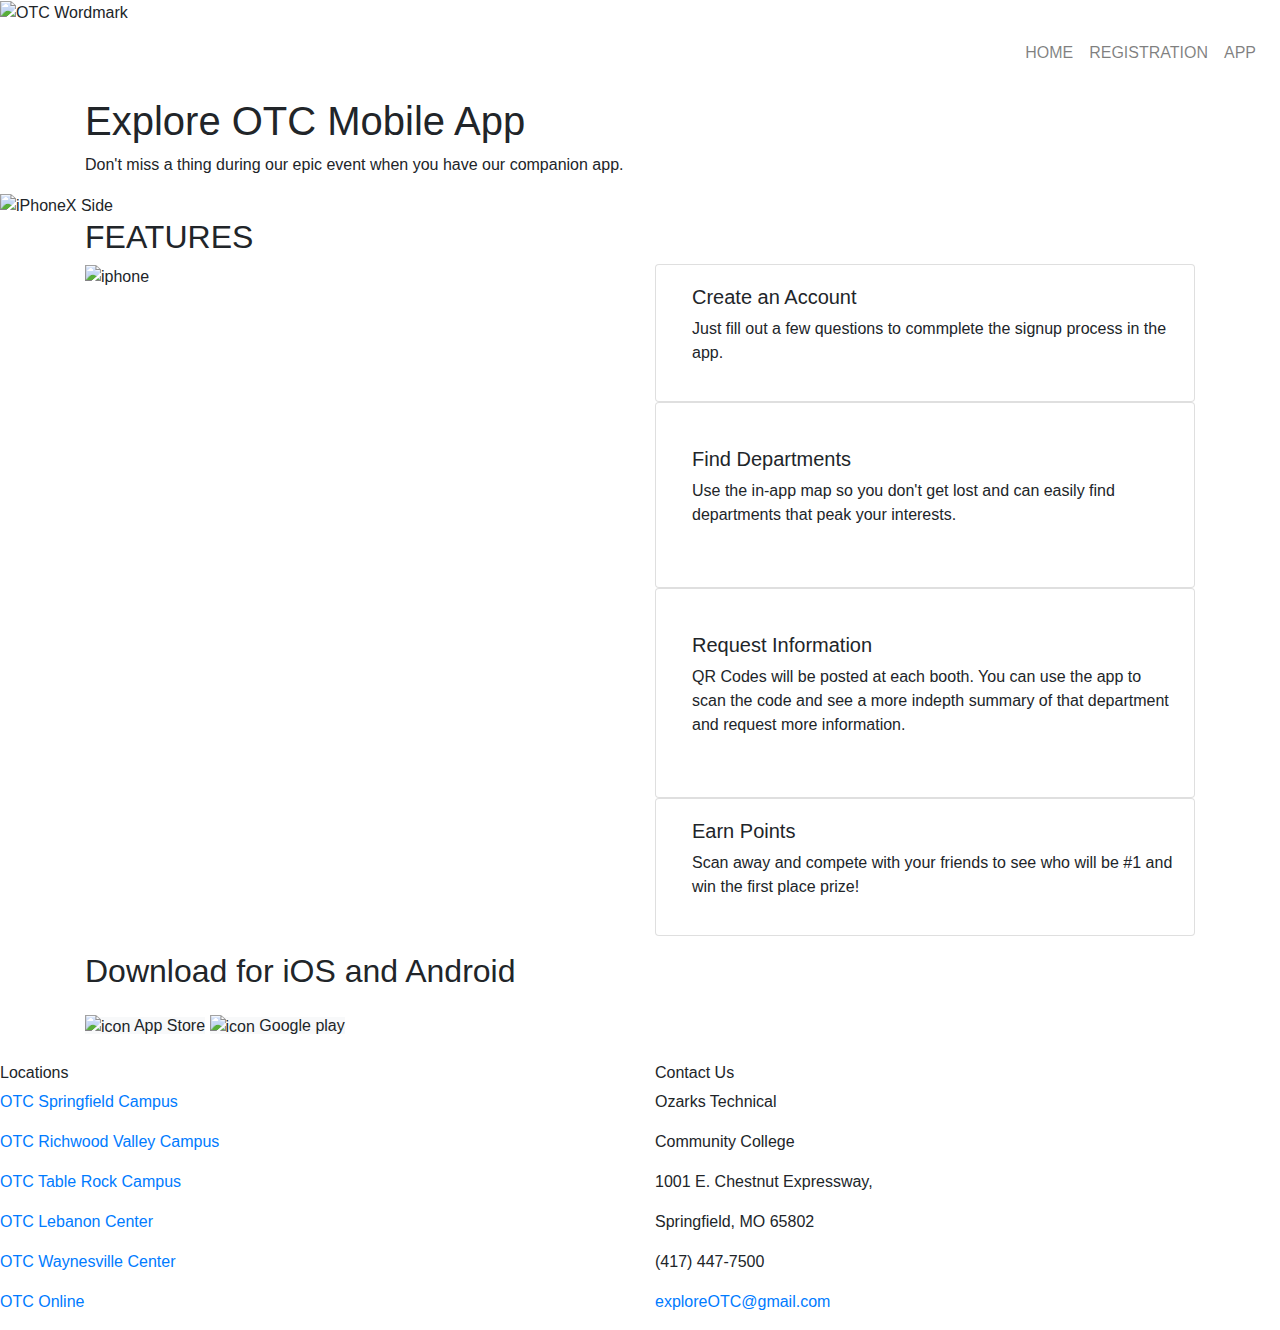
==== app.html @ 36ac4d2c "App Page initial commit" ====
<!doctype html>
<lang="en">
<head>
    <title>Explore OTC - Mobile App</title>
    <meta charset="utf-8">
    <meta name="viewport" content="width=device-width, initial-scale=1, shrink-to-fit=no">
    <!-- Bootstrap CSS -->
    <link rel="stylesheet" href="https://maxcdn.bootstrapcdn.com/bootstrap/4.0.0/css/bootstrap.min.css" integrity="sha384-Gn5384xqQ1aoWXA+058RXPxPg6fy4IWvTNh0E263XmFcJlSAwiGgFAW/dAiS6JXm" crossorigin="anonymous">
    <!-- Icons -->
    <link rel="stylesheet" href="css/themify-icons.css">
    <!-- Main css -->
    <link href="css/appStyle.css" rel="stylesheet">
</head>
<body >
    <!-- start header -->
    <header>
      <img class="wordmark" src="images/OTC-Wordmark-White.png" width="345px" alt="OTC Wordmark">
      <div id="socialMedia">
        <span><a href="https://www.facebook.com/ozarkstech" target="_blank"><i class="white ti-facebook" style="font-size:18px"></i></a></span>
        <span><a href="https://twitter.com/otcedu" target="_blank"><i class="white ti-twitter-alt" style="font-size:18px"></i></a></span>
        <span><a href="https://www.instagram.com/ozarkstech/" target="_blank"><i class="white ti-instagram" style="font-size:18px"></i></a></span>
        <span><a href="https://www.linkedin.com/school/ozarks-technical-community-college/" target="_blank"><i class="white ti-linkedin" style="font-size:18px"></i></a></span>
        <span><a href="https://www.youtube.com/user/OTCvids" target="_blank"><i class="white ti-youtube" style="font-size:18px"></i></a></span>
        <span><a href="https://plus.google.com/+otcedu" target="_blank"><i class="white ti-google" style="font-size:18px"></i></a></span>
        </div>
    </header>
    <!-- end header -->

    <!-- start navbar -->
    <nav class="navbar navbar-expand-xl navbar-light">
        <!-- page links -->
        <ul class="navbar-nav ml-auto">
          <li class="nav-item">
              <a class="nav-link" href="#">HOME</a>
          </li>
          <li class="nav-item">
              <a class="nav-link" href="#">REGISTRATION</a>
          </li>
          <li class="nav-item">
              <a class="nav-link" href="#">APP</a>
          </li>
        </ul>
    </nav>
    <!-- end nav -->

    <!-- start slogan section -->
    <div class="section">
      <div class="container mt-3">
          <h1>Explore OTC Mobile App</h1>
          <p class="slogan">Don't miss a thing during our epic event when you have our companion app.</p>
      </div>
      <!-- Add splash when finalized -->
      <img src="images/iPhoneSide.png" alt="iPhoneX Side" class="sidePhone img-fluid">
    </div>
    <!-- end slogan section -->

    <!-- start walkthrough section -->
    <div class="section">
        <div class="container">
          <div class="section-title">
              <h2>FEATURES</h2>
          </div>
            <div class="row">
              <div class="col-md-6">
                  <!-- Add splash when finalized -->
                  <img src="images/iPhoneX.png" alt="iphone" class="img-fluid">
              </div>
                <div class="col-md-6 d-flex align-items-center">
                    <ul class="list-unstyled app-tips">
                      <div class="card features">
                        <div class="card-body">
                          <li class="media">
                              <span class="ti-user gradient-fill ti-custom mr-3"></span>
                              <div class="media-body">
                                  <h5>Create an Account</h5>
                                  <p>Just fill out a few questions to commplete the signup process in the app.</p>
                              </div>
                          </li>
                        </div>
                      </div>
                      <div class="card features">
                        <div class="card-body">
                          <li class="media my-4">
                              <span class="ti-direction-alt gradient-fill ti-custom mr-3"></span>
                              <div class="media-body">
                                  <h5>Find Departments</h5>
                                  <p>Use the in-app map so you don't get lost and can easily find departments that peak your interests.</p>
                                </div>
                              </li>
                          </div>
                      </div>
                      <div class="card features">
                        <div class="card-body">
                          <li class="media my-4">
                              <span class="ti-info-alt gradient-fill ti-custom mr-3"></span>
                              <div class="media-body">
                                  <h5>Request Information</h5>
                                  <p>QR Codes will be posted at each booth. You can use the app to scan the code and see a more indepth summary of that department and request more information.</p>
                              </div>
                          </li>
                        </div>
                      </div>
                      <div class="card features">
                        <div class="card-body">
                          <li class="media">
                              <span class="ti-medall gradient-fill ti-custom mr-3"></span>
                              <div class="media-body">
                                  <h5>Earn Points</h5>
                                  <p>Scan away and compete with your friends to see who will be #1 and win the first place prize!</p>
                              </div>
                          </li>
                        </div>
                      </div>
                    </ul>
                </div>
            </div>
        </div>
    </div>
    <!-- end walkthrough section -->

    <!-- start download section -->
    <div class="section">
        <div class="container">
            <div class="download">
                <h2>Download for iOS and Android</h2>
                <div class="my-4">
                  <!-- DON'T FORGET ACTUAL APP LINKS -->
                    <a href="#" class="downloadBTN btn-light"><img src="images/appleStore.png" alt="icon"> App Store</a>
                    <a href="#" class="downloadBTN btn-light"><img src="images/googleStore.png" alt="icon"> Google play</a>
                </div>
            </div>
        </div>
    </div>
    <!-- // end of download section -->

    <!-- start footer -->
    <footer>
      <div class="row">
      <div class="col-sm-6">
          <h6>Locations</h6>
          <p><a href="https://springfield.otc.edu/" target="_blank">OTC Springfield Campus</a></p>
          <p><a href="https://richwoodvalley.otc.edu/" target="_blank">OTC Richwood Valley Campus</a></p>
          <p><a href="https://tablerock.otc.edu/" target="_blank">OTC Table Rock Campus</a></p>
          <p><a href="https://lebanon.otc.edu/" target="_blank">OTC Lebanon Center</a></p>
          <p><a href="https://waynesville.otc.edu/" target="_blank">OTC Waynesville Center</a></p>
          <p><a href="https://online.otc.edu/" target="_blank">OTC Online</a></p>
      </div>
      <div class="col-sm-6">
        <h6>Contact Us</h6>
        <p>Ozarks Technical <p>
        <p>Community College</p>
        <p>1001 E. Chestnut Expressway,</p>
        <p>Springfield, MO 65802</p>
        <p>(417) 447-7500</p>
        <p><a href="mailto:exploreotc@gmail.com">exploreOTC@gmail.com</a></p>
        </div>
        </div>
    </footer>
    <!-- end footer -->
  </body>
</html>
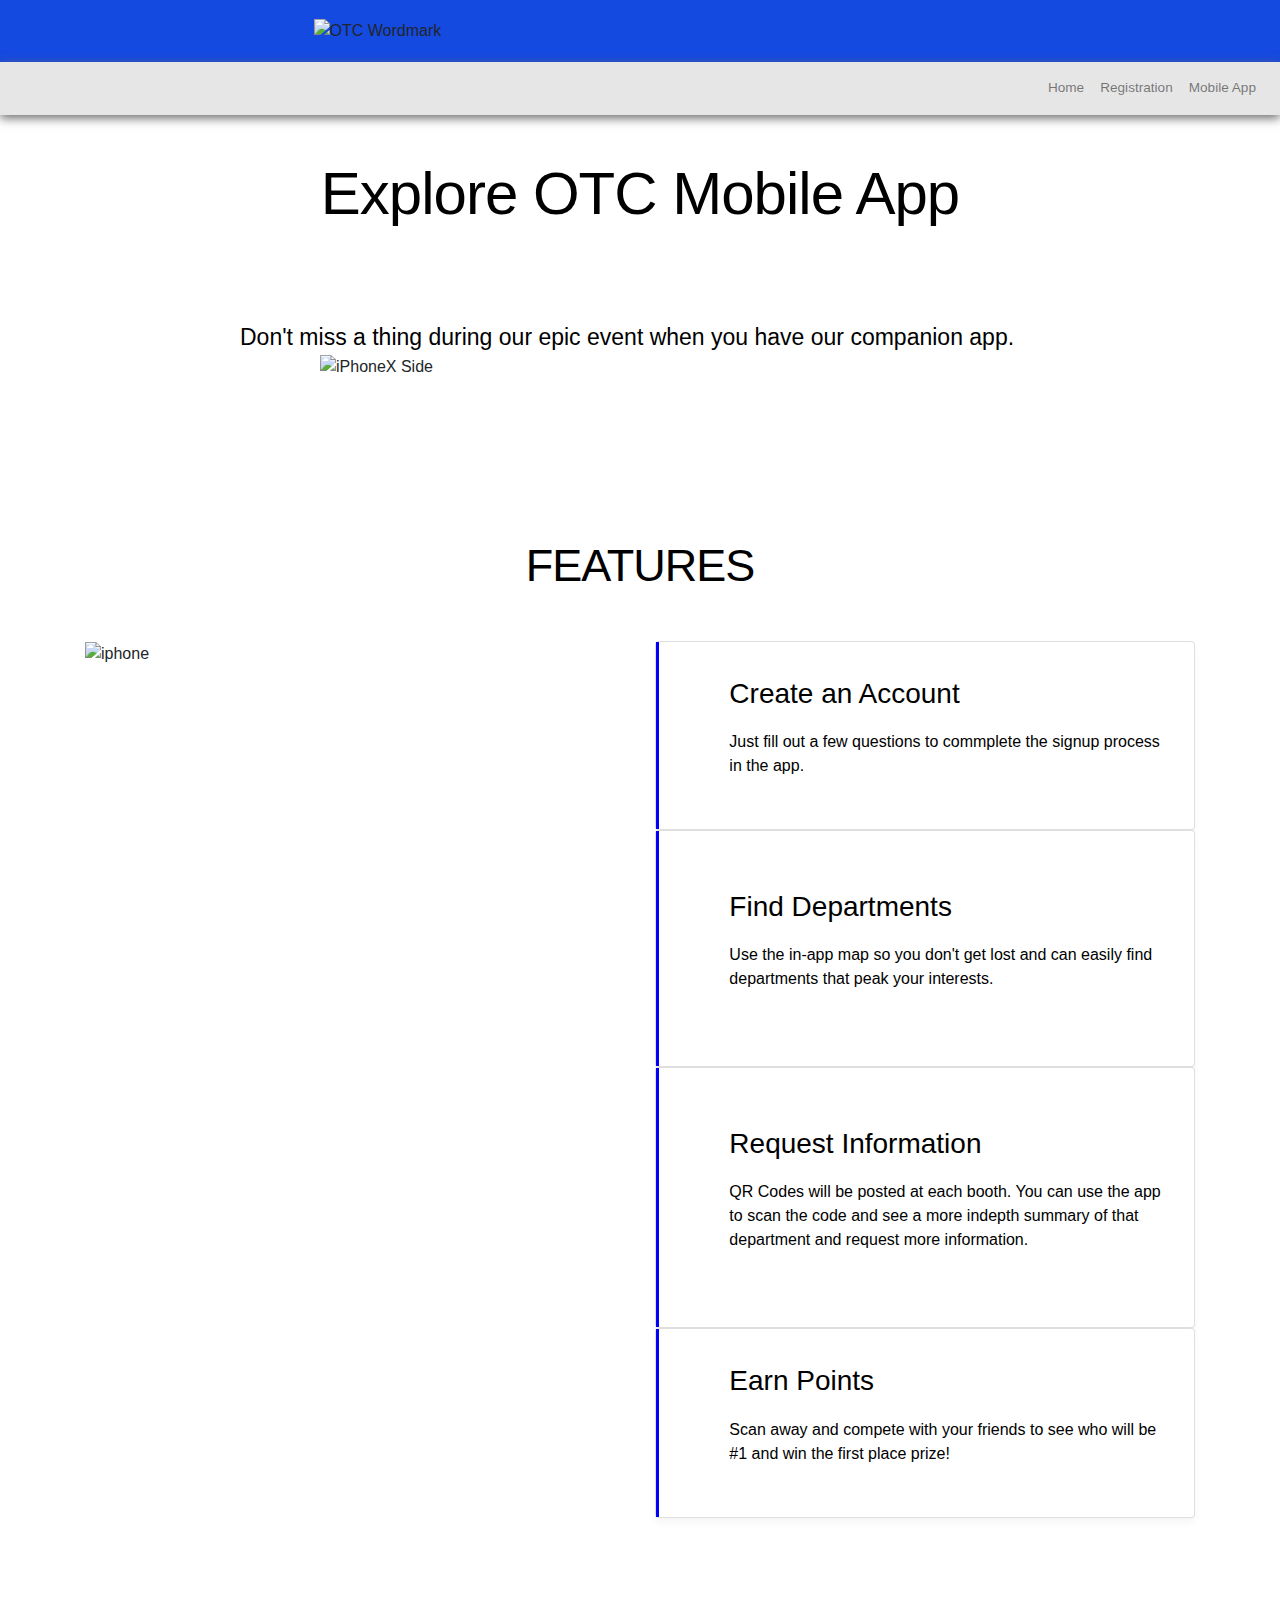
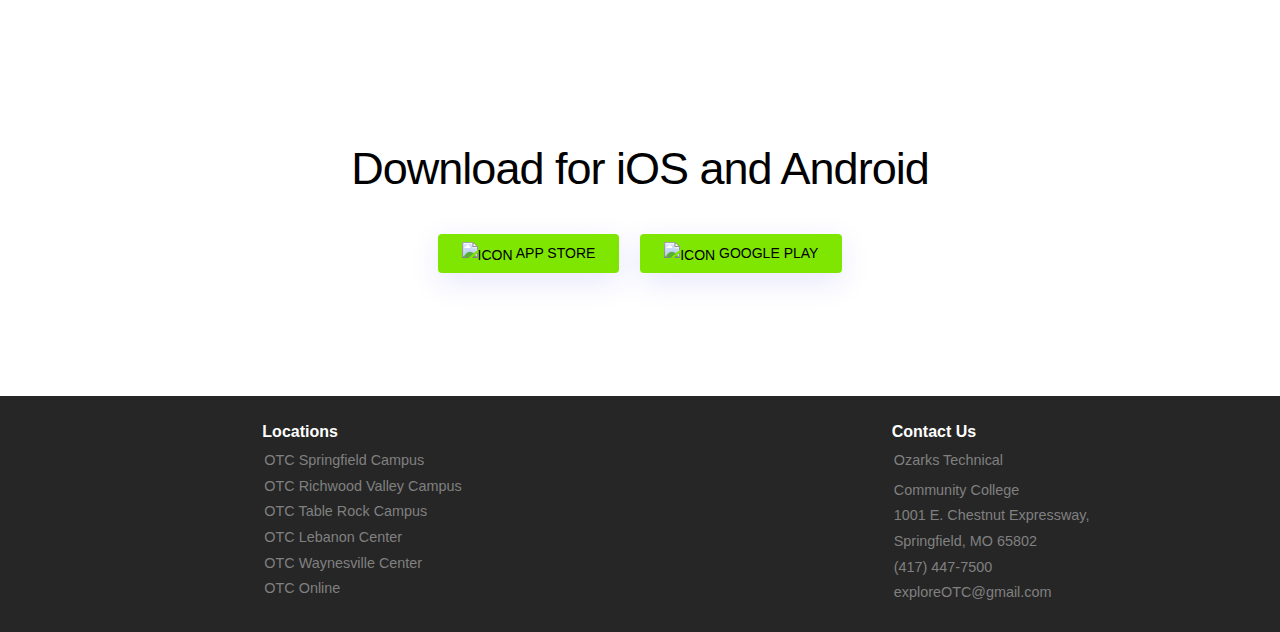
==== commit c0b7c71a: "minor improvements" ====
--- a/app.html
+++ b/app.html
@@ -7,9 +7,10 @@
     <!-- Bootstrap CSS -->
     <link rel="stylesheet" href="https://maxcdn.bootstrapcdn.com/bootstrap/4.0.0/css/bootstrap.min.css" integrity="sha384-Gn5384xqQ1aoWXA+058RXPxPg6fy4IWvTNh0E263XmFcJlSAwiGgFAW/dAiS6JXm" crossorigin="anonymous">
     <!-- Icons -->
-    <link rel="stylesheet" href="css/themify-icons.css">
+    <link rel="stylesheet" href="Styles/themify-icons.css">
     <!-- Main css -->
-    <link href="css/appStyle.css" rel="stylesheet">
+    <link href="Styles/appStyle.css" rel="stylesheet">
+    <link rel="icon" href="Images/OTC_webicon.jpg" type="image/gif" sizes="16x16">
 </head>
 <body >
     <!-- start header -->
@@ -31,13 +32,13 @@
         <!-- page links -->
         <ul class="navbar-nav ml-auto">
           <li class="nav-item">
-              <a class="nav-link" href="#">HOME</a>
+              <a class="nav-link" href="index.html">Home</a>
           </li>
           <li class="nav-item">
-              <a class="nav-link" href="#">REGISTRATION</a>
+              <a class="nav-link" href="registration.html">Registration</a>
           </li>
           <li class="nav-item">
-              <a class="nav-link" href="#">APP</a>
+              <a class="nav-link" href="app.html">Mobile App</a>
           </li>
         </ul>
     </nav>
--- a/Styles/themify-icons.css
+++ b/Styles/themify-icons.css
@@ -0,0 +1,1438 @@
+@font-face {
+    font-family: 'themify';
+    src: url('../fonts/themify.eot?-fvbane');
+    src: url('../fonts/themify.eot?#iefix-fvbane') format('embedded-opentype'), url('../fonts/themify.woff?-fvbane') format('woff'), url('../fonts/themify.ttf?-fvbane') format('truetype'), url('../fonts/themify.svg?-fvbane#themify') format('svg');
+    font-weight: normal;
+    font-style: normal;
+}
+
+[class^="ti-"],
+[class*=" ti-"] {
+    font-family: 'themify';
+    speak: none;
+    font-style: normal;
+    font-weight: normal;
+    font-variant: normal;
+    text-transform: none;
+    line-height: 1;
+    /* Better Font Rendering =========== */
+    -webkit-font-smoothing: antialiased;
+    -moz-osx-font-smoothing: grayscale;
+}
+
+.ti-wand:before {
+    content: "\e600";
+}
+
+.ti-volume:before {
+    content: "\e601";
+}
+
+.ti-user:before {
+    content: "\e602";
+}
+
+.ti-unlock:before {
+    content: "\e603";
+}
+
+.ti-unlink:before {
+    content: "\e604";
+}
+
+.ti-trash:before {
+    content: "\e605";
+}
+
+.ti-thought:before {
+    content: "\e606";
+}
+
+.ti-target:before {
+    content: "\e607";
+}
+
+.ti-tag:before {
+    content: "\e608";
+}
+
+.ti-tablet:before {
+    content: "\e609";
+}
+
+.ti-star:before {
+    content: "\e60a";
+}
+
+.ti-spray:before {
+    content: "\e60b";
+}
+
+.ti-signal:before {
+    content: "\e60c";
+}
+
+.ti-shopping-cart:before {
+    content: "\e60d";
+}
+
+.ti-shopping-cart-full:before {
+    content: "\e60e";
+}
+
+.ti-settings:before {
+    content: "\e60f";
+}
+
+.ti-search:before {
+    content: "\e610";
+}
+
+.ti-zoom-in:before {
+    content: "\e611";
+}
+
+.ti-zoom-out:before {
+    content: "\e612";
+}
+
+.ti-cut:before {
+    content: "\e613";
+}
+
+.ti-ruler:before {
+    content: "\e614";
+}
+
+.ti-ruler-pencil:before {
+    content: "\e615";
+}
+
+.ti-ruler-alt:before {
+    content: "\e616";
+}
+
+.ti-bookmark:before {
+    content: "\e617";
+}
+
+.ti-bookmark-alt:before {
+    content: "\e618";
+}
+
+.ti-reload:before {
+    content: "\e619";
+}
+
+.ti-plus:before {
+    content: "\e61a";
+}
+
+.ti-pin:before {
+    content: "\e61b";
+}
+
+.ti-pencil:before {
+    content: "\e61c";
+}
+
+.ti-pencil-alt:before {
+    content: "\e61d";
+}
+
+.ti-paint-roller:before {
+    content: "\e61e";
+}
+
+.ti-paint-bucket:before {
+    content: "\e61f";
+}
+
+.ti-na:before {
+    content: "\e620";
+}
+
+.ti-mobile:before {
+    content: "\e621";
+}
+
+.ti-minus:before {
+    content: "\e622";
+}
+
+.ti-medall:before {
+    content: "\e623";
+}
+
+.ti-medall-alt:before {
+    content: "\e624";
+}
+
+.ti-marker:before {
+    content: "\e625";
+}
+
+.ti-marker-alt:before {
+    content: "\e626";
+}
+
+.ti-arrow-up:before {
+    content: "\e627";
+}
+
+.ti-arrow-right:before {
+    content: "\e628";
+}
+
+.ti-arrow-left:before {
+    content: "\e629";
+}
+
+.ti-arrow-down:before {
+    content: "\e62a";
+}
+
+.ti-lock:before {
+    content: "\e62b";
+}
+
+.ti-location-arrow:before {
+    content: "\e62c";
+}
+
+.ti-link:before {
+    content: "\e62d";
+}
+
+.ti-layout:before {
+    content: "\e62e";
+}
+
+.ti-layers:before {
+    content: "\e62f";
+}
+
+.ti-layers-alt:before {
+    content: "\e630";
+}
+
+.ti-key:before {
+    content: "\e631";
+}
+
+.ti-import:before {
+    content: "\e632";
+}
+
+.ti-image:before {
+    content: "\e633";
+}
+
+.ti-heart:before {
+    content: "\e634";
+}
+
+.ti-heart-broken:before {
+    content: "\e635";
+}
+
+.ti-hand-stop:before {
+    content: "\e636";
+}
+
+.ti-hand-open:before {
+    content: "\e637";
+}
+
+.ti-hand-drag:before {
+    content: "\e638";
+}
+
+.ti-folder:before {
+    content: "\e639";
+}
+
+.ti-flag:before {
+    content: "\e63a";
+}
+
+.ti-flag-alt:before {
+    content: "\e63b";
+}
+
+.ti-flag-alt-2:before {
+    content: "\e63c";
+}
+
+.ti-eye:before {
+    content: "\e63d";
+}
+
+.ti-export:before {
+    content: "\e63e";
+}
+
+.ti-exchange-vertical:before {
+    content: "\e63f";
+}
+
+.ti-desktop:before {
+    content: "\e640";
+}
+
+.ti-cup:before {
+    content: "\e641";
+}
+
+.ti-crown:before {
+    content: "\e642";
+}
+
+.ti-comments:before {
+    content: "\e643";
+}
+
+.ti-comment:before {
+    content: "\e644";
+}
+
+.ti-comment-alt:before {
+    content: "\e645";
+}
+
+.ti-close:before {
+    content: "\e646";
+}
+
+.ti-clip:before {
+    content: "\e647";
+}
+
+.ti-angle-up:before {
+    content: "\e648";
+}
+
+.ti-angle-right:before {
+    content: "\e649";
+}
+
+.ti-angle-left:before {
+    content: "\e64a";
+}
+
+.ti-angle-down:before {
+    content: "\e64b";
+}
+
+.ti-check:before {
+    content: "\e64c";
+}
+
+.ti-check-box:before {
+    content: "\e64d";
+}
+
+.ti-camera:before {
+    content: "\e64e";
+}
+
+.ti-announcement:before {
+    content: "\e64f";
+}
+
+.ti-brush:before {
+    content: "\e650";
+}
+
+.ti-briefcase:before {
+    content: "\e651";
+}
+
+.ti-bolt:before {
+    content: "\e652";
+}
+
+.ti-bolt-alt:before {
+    content: "\e653";
+}
+
+.ti-blackboard:before {
+    content: "\e654";
+}
+
+.ti-bag:before {
+    content: "\e655";
+}
+
+.ti-move:before {
+    content: "\e656";
+}
+
+.ti-arrows-vertical:before {
+    content: "\e657";
+}
+
+.ti-arrows-horizontal:before {
+    content: "\e658";
+}
+
+.ti-fullscreen:before {
+    content: "\e659";
+}
+
+.ti-arrow-top-right:before {
+    content: "\e65a";
+}
+
+.ti-arrow-top-left:before {
+    content: "\e65b";
+}
+
+.ti-arrow-circle-up:before {
+    content: "\e65c";
+}
+
+.ti-arrow-circle-right:before {
+    content: "\e65d";
+}
+
+.ti-arrow-circle-left:before {
+    content: "\e65e";
+}
+
+.ti-arrow-circle-down:before {
+    content: "\e65f";
+}
+
+.ti-angle-double-up:before {
+    content: "\e660";
+}
+
+.ti-angle-double-right:before {
+    content: "\e661";
+}
+
+.ti-angle-double-left:before {
+    content: "\e662";
+}
+
+.ti-angle-double-down:before {
+    content: "\e663";
+}
+
+.ti-zip:before {
+    content: "\e664";
+}
+
+.ti-world:before {
+    content: "\e665";
+}
+
+.ti-wheelchair:before {
+    content: "\e666";
+}
+
+.ti-view-list:before {
+    content: "\e667";
+}
+
+.ti-view-list-alt:before {
+    content: "\e668";
+}
+
+.ti-view-grid:before {
+    content: "\e669";
+}
+
+.ti-uppercase:before {
+    content: "\e66a";
+}
+
+.ti-upload:before {
+    content: "\e66b";
+}
+
+.ti-underline:before {
+    content: "\e66c";
+}
+
+.ti-truck:before {
+    content: "\e66d";
+}
+
+.ti-timer:before {
+    content: "\e66e";
+}
+
+.ti-ticket:before {
+    content: "\e66f";
+}
+
+.ti-thumb-up:before {
+    content: "\e670";
+}
+
+.ti-thumb-down:before {
+    content: "\e671";
+}
+
+.ti-text:before {
+    content: "\e672";
+}
+
+.ti-stats-up:before {
+    content: "\e673";
+}
+
+.ti-stats-down:before {
+    content: "\e674";
+}
+
+.ti-split-v:before {
+    content: "\e675";
+}
+
+.ti-split-h:before {
+    content: "\e676";
+}
+
+.ti-smallcap:before {
+    content: "\e677";
+}
+
+.ti-shine:before {
+    content: "\e678";
+}
+
+.ti-shift-right:before {
+    content: "\e679";
+}
+
+.ti-shift-left:before {
+    content: "\e67a";
+}
+
+.ti-shield:before {
+    content: "\e67b";
+}
+
+.ti-notepad:before {
+    content: "\e67c";
+}
+
+.ti-server:before {
+    content: "\e67d";
+}
+
+.ti-quote-right:before {
+    content: "\e67e";
+}
+
+.ti-quote-left:before {
+    content: "\e67f";
+}
+
+.ti-pulse:before {
+    content: "\e680";
+}
+
+.ti-printer:before {
+    content: "\e681";
+}
+
+.ti-power-off:before {
+    content: "\e682";
+}
+
+.ti-plug:before {
+    content: "\e683";
+}
+
+.ti-pie-chart:before {
+    content: "\e684";
+}
+
+.ti-paragraph:before {
+    content: "\e685";
+}
+
+.ti-panel:before {
+    content: "\e686";
+}
+
+.ti-package:before {
+    content: "\e687";
+}
+
+.ti-music:before {
+    content: "\e688";
+}
+
+.ti-music-alt:before {
+    content: "\e689";
+}
+
+.ti-mouse:before {
+    content: "\e68a";
+}
+
+.ti-mouse-alt:before {
+    content: "\e68b";
+}
+
+.ti-money:before {
+    content: "\e68c";
+}
+
+.ti-microphone:before {
+    content: "\e68d";
+}
+
+.ti-menu:before {
+    content: "\e68e";
+}
+
+.ti-menu-alt:before {
+    content: "\e68f";
+}
+
+.ti-map:before {
+    content: "\e690";
+}
+
+.ti-map-alt:before {
+    content: "\e691";
+}
+
+.ti-loop:before {
+    content: "\e692";
+}
+
+.ti-location-pin:before {
+    content: "\e693";
+}
+
+.ti-list:before {
+    content: "\e694";
+}
+
+.ti-light-bulb:before {
+    content: "\e695";
+}
+
+.ti-Italic:before {
+    content: "\e696";
+}
+
+.ti-info:before {
+    content: "\e697";
+}
+
+.ti-infinite:before {
+    content: "\e698";
+}
+
+.ti-id-badge:before {
+    content: "\e699";
+}
+
+.ti-hummer:before {
+    content: "\e69a";
+}
+
+.ti-home:before {
+    content: "\e69b";
+}
+
+.ti-help:before {
+    content: "\e69c";
+}
+
+.ti-headphone:before {
+    content: "\e69d";
+}
+
+.ti-harddrives:before {
+    content: "\e69e";
+}
+
+.ti-harddrive:before {
+    content: "\e69f";
+}
+
+.ti-gift:before {
+    content: "\e6a0";
+}
+
+.ti-game:before {
+    content: "\e6a1";
+}
+
+.ti-filter:before {
+    content: "\e6a2";
+}
+
+.ti-files:before {
+    content: "\e6a3";
+}
+
+.ti-file:before {
+    content: "\e6a4";
+}
+
+.ti-eraser:before {
+    content: "\e6a5";
+}
+
+.ti-envelope:before {
+    content: "\e6a6";
+}
+
+.ti-download:before {
+    content: "\e6a7";
+}
+
+.ti-direction:before {
+    content: "\e6a8";
+}
+
+.ti-direction-alt:before {
+    content: "\e6a9";
+}
+
+.ti-dashboard:before {
+    content: "\e6aa";
+}
+
+.ti-control-stop:before {
+    content: "\e6ab";
+}
+
+.ti-control-shuffle:before {
+    content: "\e6ac";
+}
+
+.ti-control-play:before {
+    content: "\e6ad";
+}
+
+.ti-control-pause:before {
+    content: "\e6ae";
+}
+
+.ti-control-forward:before {
+    content: "\e6af";
+}
+
+.ti-control-backward:before {
+    content: "\e6b0";
+}
+
+.ti-cloud:before {
+    content: "\e6b1";
+}
+
+.ti-cloud-up:before {
+    content: "\e6b2";
+}
+
+.ti-cloud-down:before {
+    content: "\e6b3";
+}
+
+.ti-clipboard:before {
+    content: "\e6b4";
+}
+
+.ti-car:before {
+    content: "\e6b5";
+}
+
+.ti-calendar:before {
+    content: "\e6b6";
+}
+
+.ti-book:before {
+    content: "\e6b7";
+}
+
+.ti-bell:before {
+    content: "\e6b8";
+}
+
+.ti-basketball:before {
+    content: "\e6b9";
+}
+
+.ti-bar-chart:before {
+    content: "\e6ba";
+}
+
+.ti-bar-chart-alt:before {
+    content: "\e6bb";
+}
+
+.ti-back-right:before {
+    content: "\e6bc";
+}
+
+.ti-back-left:before {
+    content: "\e6bd";
+}
+
+.ti-arrows-corner:before {
+    content: "\e6be";
+}
+
+.ti-archive:before {
+    content: "\e6bf";
+}
+
+.ti-anchor:before {
+    content: "\e6c0";
+}
+
+.ti-align-right:before {
+    content: "\e6c1";
+}
+
+.ti-align-left:before {
+    content: "\e6c2";
+}
+
+.ti-align-justify:before {
+    content: "\e6c3";
+}
+
+.ti-align-center:before {
+    content: "\e6c4";
+}
+
+.ti-alert:before {
+    content: "\e6c5";
+}
+
+.ti-alarm-clock:before {
+    content: "\e6c6";
+}
+
+.ti-agenda:before {
+    content: "\e6c7";
+}
+
+.ti-write:before {
+    content: "\e6c8";
+}
+
+.ti-window:before {
+    content: "\e6c9";
+}
+
+.ti-widgetized:before {
+    content: "\e6ca";
+}
+
+.ti-widget:before {
+    content: "\e6cb";
+}
+
+.ti-widget-alt:before {
+    content: "\e6cc";
+}
+
+.ti-wallet:before {
+    content: "\e6cd";
+}
+
+.ti-video-clapper:before {
+    content: "\e6ce";
+}
+
+.ti-video-camera:before {
+    content: "\e6cf";
+}
+
+.ti-vector:before {
+    content: "\e6d0";
+}
+
+.ti-themify-logo:before {
+    content: "\e6d1";
+}
+
+.ti-themify-favicon:before {
+    content: "\e6d2";
+}
+
+.ti-themify-favicon-alt:before {
+    content: "\e6d3";
+}
+
+.ti-support:before {
+    content: "\e6d4";
+}
+
+.ti-stamp:before {
+    content: "\e6d5";
+}
+
+.ti-split-v-alt:before {
+    content: "\e6d6";
+}
+
+.ti-slice:before {
+    content: "\e6d7";
+}
+
+.ti-shortcode:before {
+    content: "\e6d8";
+}
+
+.ti-shift-right-alt:before {
+    content: "\e6d9";
+}
+
+.ti-shift-left-alt:before {
+    content: "\e6da";
+}
+
+.ti-ruler-alt-2:before {
+    content: "\e6db";
+}
+
+.ti-receipt:before {
+    content: "\e6dc";
+}
+
+.ti-pin2:before {
+    content: "\e6dd";
+}
+
+.ti-pin-alt:before {
+    content: "\e6de";
+}
+
+.ti-pencil-alt2:before {
+    content: "\e6df";
+}
+
+.ti-palette:before {
+    content: "\e6e0";
+}
+
+.ti-more:before {
+    content: "\e6e1";
+}
+
+.ti-more-alt:before {
+    content: "\e6e2";
+}
+
+.ti-microphone-alt:before {
+    content: "\e6e3";
+}
+
+.ti-magnet:before {
+    content: "\e6e4";
+}
+
+.ti-line-double:before {
+    content: "\e6e5";
+}
+
+.ti-line-dotted:before {
+    content: "\e6e6";
+}
+
+.ti-line-dashed:before {
+    content: "\e6e7";
+}
+
+.ti-layout-width-full:before {
+    content: "\e6e8";
+}
+
+.ti-layout-width-default:before {
+    content: "\e6e9";
+}
+
+.ti-layout-width-default-alt:before {
+    content: "\e6ea";
+}
+
+.ti-layout-tab:before {
+    content: "\e6eb";
+}
+
+.ti-layout-tab-window:before {
+    content: "\e6ec";
+}
+
+.ti-layout-tab-v:before {
+    content: "\e6ed";
+}
+
+.ti-layout-tab-min:before {
+    content: "\e6ee";
+}
+
+.ti-layout-slider:before {
+    content: "\e6ef";
+}
+
+.ti-layout-slider-alt:before {
+    content: "\e6f0";
+}
+
+.ti-layout-sidebar-right:before {
+    content: "\e6f1";
+}
+
+.ti-layout-sidebar-none:before {
+    content: "\e6f2";
+}
+
+.ti-layout-sidebar-left:before {
+    content: "\e6f3";
+}
+
+.ti-layout-placeholder:before {
+    content: "\e6f4";
+}
+
+.ti-layout-menu:before {
+    content: "\e6f5";
+}
+
+.ti-layout-menu-v:before {
+    content: "\e6f6";
+}
+
+.ti-layout-menu-separated:before {
+    content: "\e6f7";
+}
+
+.ti-layout-menu-full:before {
+    content: "\e6f8";
+}
+
+.ti-layout-media-right-alt:before {
+    content: "\e6f9";
+}
+
+.ti-layout-media-right:before {
+    content: "\e6fa";
+}
+
+.ti-layout-media-overlay:before {
+    content: "\e6fb";
+}
+
+.ti-layout-media-overlay-alt:before {
+    content: "\e6fc";
+}
+
+.ti-layout-media-overlay-alt-2:before {
+    content: "\e6fd";
+}
+
+.ti-layout-media-left-alt:before {
+    content: "\e6fe";
+}
+
+.ti-layout-media-left:before {
+    content: "\e6ff";
+}
+
+.ti-layout-media-center-alt:before {
+    content: "\e700";
+}
+
+.ti-layout-media-center:before {
+    content: "\e701";
+}
+
+.ti-layout-list-thumb:before {
+    content: "\e702";
+}
+
+.ti-layout-list-thumb-alt:before {
+    content: "\e703";
+}
+
+.ti-layout-list-post:before {
+    content: "\e704";
+}
+
+.ti-layout-list-large-image:before {
+    content: "\e705";
+}
+
+.ti-layout-line-solid:before {
+    content: "\e706";
+}
+
+.ti-layout-grid4:before {
+    content: "\e707";
+}
+
+.ti-layout-grid3:before {
+    content: "\e708";
+}
+
+.ti-layout-grid2:before {
+    content: "\e709";
+}
+
+.ti-layout-grid2-thumb:before {
+    content: "\e70a";
+}
+
+.ti-layout-cta-right:before {
+    content: "\e70b";
+}
+
+.ti-layout-cta-left:before {
+    content: "\e70c";
+}
+
+.ti-layout-cta-center:before {
+    content: "\e70d";
+}
+
+.ti-layout-cta-btn-right:before {
+    content: "\e70e";
+}
+
+.ti-layout-cta-btn-left:before {
+    content: "\e70f";
+}
+
+.ti-layout-column4:before {
+    content: "\e710";
+}
+
+.ti-layout-column3:before {
+    content: "\e711";
+}
+
+.ti-layout-column2:before {
+    content: "\e712";
+}
+
+.ti-layout-accordion-separated:before {
+    content: "\e713";
+}
+
+.ti-layout-accordion-merged:before {
+    content: "\e714";
+}
+
+.ti-layout-accordion-list:before {
+    content: "\e715";
+}
+
+.ti-ink-pen:before {
+    content: "\e716";
+}
+
+.ti-info-alt:before {
+    content: "\e717";
+}
+
+.ti-help-alt:before {
+    content: "\e718";
+}
+
+.ti-headphone-alt:before {
+    content: "\e719";
+}
+
+.ti-hand-point-up:before {
+    content: "\e71a";
+}
+
+.ti-hand-point-right:before {
+    content: "\e71b";
+}
+
+.ti-hand-point-left:before {
+    content: "\e71c";
+}
+
+.ti-hand-point-down:before {
+    content: "\e71d";
+}
+
+.ti-gallery:before {
+    content: "\e71e";
+}
+
+.ti-face-smile:before {
+    content: "\e71f";
+}
+
+.ti-face-sad:before {
+    content: "\e720";
+}
+
+.ti-credit-card:before {
+    content: "\e721";
+}
+
+.ti-control-skip-forward:before {
+    content: "\e722";
+}
+
+.ti-control-skip-backward:before {
+    content: "\e723";
+}
+
+.ti-control-record:before {
+    content: "\e724";
+}
+
+.ti-control-eject:before {
+    content: "\e725";
+}
+
+.ti-comments-smiley:before {
+    content: "\e726";
+}
+
+.ti-brush-alt:before {
+    content: "\e727";
+}
+
+.ti-youtube:before {
+    content: "\e728";
+}
+
+.ti-vimeo:before {
+    content: "\e729";
+}
+
+.ti-twitter:before {
+    content: "\e72a";
+}
+
+.ti-time:before {
+    content: "\e72b";
+}
+
+.ti-tumblr:before {
+    content: "\e72c";
+}
+
+.ti-skype:before {
+    content: "\e72d";
+}
+
+.ti-share:before {
+    content: "\e72e";
+}
+
+.ti-share-alt:before {
+    content: "\e72f";
+}
+
+.ti-rocket:before {
+    content: "\e730";
+}
+
+.ti-pinterest:before {
+    content: "\e731";
+}
+
+.ti-new-window:before {
+    content: "\e732";
+}
+
+.ti-microsoft:before {
+    content: "\e733";
+}
+
+.ti-list-ol:before {
+    content: "\e734";
+}
+
+.ti-linkedin:before {
+    content: "\e735";
+}
+
+.ti-layout-sidebar-2:before {
+    content: "\e736";
+}
+
+.ti-layout-grid4-alt:before {
+    content: "\e737";
+}
+
+.ti-layout-grid3-alt:before {
+    content: "\e738";
+}
+
+.ti-layout-grid2-alt:before {
+    content: "\e739";
+}
+
+.ti-layout-column4-alt:before {
+    content: "\e73a";
+}
+
+.ti-layout-column3-alt:before {
+    content: "\e73b";
+}
+
+.ti-layout-column2-alt:before {
+    content: "\e73c";
+}
+
+.ti-instagram:before {
+    content: "\e73d";
+}
+
+.ti-google:before {
+    content: "\e73e";
+}
+
+.ti-github:before {
+    content: "\e73f";
+}
+
+.ti-flickr:before {
+    content: "\e740";
+}
+
+.ti-facebook:before {
+    content: "\e741";
+}
+
+.ti-dropbox:before {
+    content: "\e742";
+}
+
+.ti-dribbble:before {
+    content: "\e743";
+}
+
+.ti-apple:before {
+    content: "\e744";
+}
+
+.ti-android:before {
+    content: "\e745";
+}
+
+.ti-save:before {
+    content: "\e746";
+}
+
+.ti-save-alt:before {
+    content: "\e747";
+}
+
+.ti-yahoo:before {
+    content: "\e748";
+}
+
+.ti-wordpress:before {
+    content: "\e749";
+}
+
+.ti-vimeo-alt:before {
+    content: "\e74a";
+}
+
+.ti-twitter-alt:before {
+    content: "\e74b";
+}
+
+.ti-tumblr-alt:before {
+    content: "\e74c";
+}
+
+.ti-trello:before {
+    content: "\e74d";
+}
+
+.ti-stack-overflow:before {
+    content: "\e74e";
+}
+
+.ti-soundcloud:before {
+    content: "\e74f";
+}
+
+.ti-sharethis:before {
+    content: "\e750";
+}
+
+.ti-sharethis-alt:before {
+    content: "\e751";
+}
+
+.ti-reddit:before {
+    content: "\e752";
+}
+
+.ti-pinterest-alt:before {
+    content: "\e753";
+}
+
+.ti-microsoft-alt:before {
+    content: "\e754";
+}
+
+.ti-linux:before {
+    content: "\e755";
+}
+
+.ti-jsfiddle:before {
+    content: "\e756";
+}
+
+.ti-joomla:before {
+    content: "\e757";
+}
+
+.ti-html5:before {
+    content: "\e758";
+}
+
+.ti-flickr-alt:before {
+    content: "\e759";
+}
+
+.ti-email:before {
+    content: "\e75a";
+}
+
+.ti-drupal:before {
+    content: "\e75b";
+}
+
+.ti-dropbox-alt:before {
+    content: "\e75c";
+}
+
+.ti-css3:before {
+    content: "\e75d";
+}
+
+.ti-rss:before {
+    content: "\e75e";
+}
+
+.ti-rss-alt:before {
+    content: "\e75f";
+}
+
+.ti-custom {
+    font-size: 3em;
+}
+
+.white {
+  color: #ffffff;
+  padding: 0 5px 0 5px;
+}
--- a/Styles/appStyle.css
+++ b/Styles/appStyle.css
@@ -0,0 +1,221 @@
+@charset "UTF-8";
+/* CSS for Explpore OTC App page */
+
+body {
+    position: relative;
+    font-family: Arial, Helvetica, sans-serif;
+}
+a {
+    color: #000000;
+}
+a:hover, a:focus {
+    color: rgb(19,66,221);
+}
+h1 {
+    font-size: 60px;
+    font-weight: 300;
+    letter-spacing: -1px;
+    margin-bottom: 1.5em;
+    color: #000000;
+    text-align: center;
+}
+h2 {
+    font-size: 45px;
+    font-weight: 300;
+    color: #000000;
+    letter-spacing: -1px;
+    margin-bottom: 1em;
+}
+h3 {
+    color: #000000;
+    font-size: 33px;
+    font-weight: 500;
+}
+h4 {
+    font-size: 20px;
+    font-weight: 500;
+    color: #000000;
+}
+h5 {
+    font-size: 28px;
+    font-weight: 300;
+    margin-bottom: 0.7em;
+    color: #000000;
+    margin-bottom: 0.7em;
+}
+p {
+    color: #000000;
+}
+.section {
+    padding: 80px 0;
+}
+.section-title {
+    margin-bottom: 3em;
+    text-align: center;
+}
+
+/* header */
+header{
+    background-color: #154ae1;
+}
+
+header img{
+    margin-left: 23%;
+    padding: 1.5%;
+}
+#socialMedia{
+    display: inline;
+    margin-left: 30%;
+}
+/* navbar */
+.navbar{
+    background-color:  #e6e6e6;
+    border: none;
+    margin: 0;
+    box-shadow: 0 3px 10px #666666;
+    min-width:100%;
+    float: left;
+}
+.navbar a{
+    color: #666666;
+    font-size: 85%;
+}
+.navbar-nav>li {
+    float: left;
+}
+
+/* slogan */
+.slogan {
+    font-size: 23px;
+    font-weight: 300;
+    color: #000000;;
+    max-width: 800px;
+    margin: 0 auto;
+}
+.sidePhone {
+  display: block;
+  margin-left: auto;
+  margin-right: auto;
+  width: 50%;
+}
+
+/* walkthrough */
+.gradient-fill:before {
+    background: linear-gradient(to bottom, #154ae1 20%, #6666ff 50%);
+    -webkit-background-clip: text;
+    background-clip: text;
+    -webkit-text-fill-color: transparent;
+}
+.card {
+    /*border: 0;*/
+    box-shadow: 0px 5px 7px 0px rgba(0, 0, 0, 0.04);
+    transition: 0.3s ease;
+}
+.card:before {
+    content: "";
+    position: absolute;
+    width: 3px;
+    background: #0000ff;
+    top: 0;
+    bottom: 0;
+    left: 0;
+}
+.card.features:hover {
+    transform: translateY(-20px);
+    box-shadow: 0px 5px 30px 0px rgba(0, 0, 0, 0.08);
+}
+.app-tips li {
+    padding: 15px 0;
+}
+
+/* app download section */
+.download {
+    text-align: center;
+    margin: 3em 0;
+}
+.download .box-icon {
+    margin-left: auto;
+    margin-right: auto;
+    border-radius: 5px;
+    margin-bottom: 2.5em;
+}
+.download h2 {
+    color: #000000;
+}
+.download a {
+  text-decoration: none;
+}
+.downloadBTN {
+    font-size: 12px;
+    font-weight: 400;
+    padding: 0.375em 1.35em;
+    transition: all 0.2s ease;
+    text-transform: uppercase;
+}
+.btn-light {
+    border-radius: 4px;
+    background: #7ee600;
+    box-shadow: 0px 9px 32px 0px rgba(0, 0, 225, 0.10);
+    font-size: 14px;
+    font-weight: 500;
+    color: #000000;
+    margin: 0.6em;
+    padding: 0.8em 1.7em;
+    line-height: 1.9;
+}
+
+/* contact and social */
+.social {
+    text-align: right;
+}
+.social a {
+    background-color: rgb(19,66,221);
+    width: 50px;
+    height: 50px;
+    display: inline-block;
+    text-align: center;
+    line-height: 50px;
+    margin: 0 0.3em;
+    border-radius: 50%;
+    color: rgb(183,183,183);
+    transition: all 0.2s ease;
+    text-decoration: none;
+}
+.social a:hover {
+    color: #ffffff;
+    text-decoration: none;
+}
+footer{
+    width: 100%;
+    background-color:  #262626;
+    padding: 2%;
+    text-align: center;
+}
+.contact{
+    text-align: left;
+}
+.col-sm-6{
+    padding-left: 20%;
+}
+footer h6{
+    font-weight: bold;
+    color: #ffffff;
+    margin-bottom: 2%;
+    text-align: left;
+}
+footer p{
+    font-size: 90%;
+    color: #808080;
+    margin: 0;
+    text-align: left;
+    padding: 2px;
+}
+footer a{
+    color: #808080;
+
+}
+footer a:hover{
+    color: #ffffff;
+    text-decoration: none;
+
+}
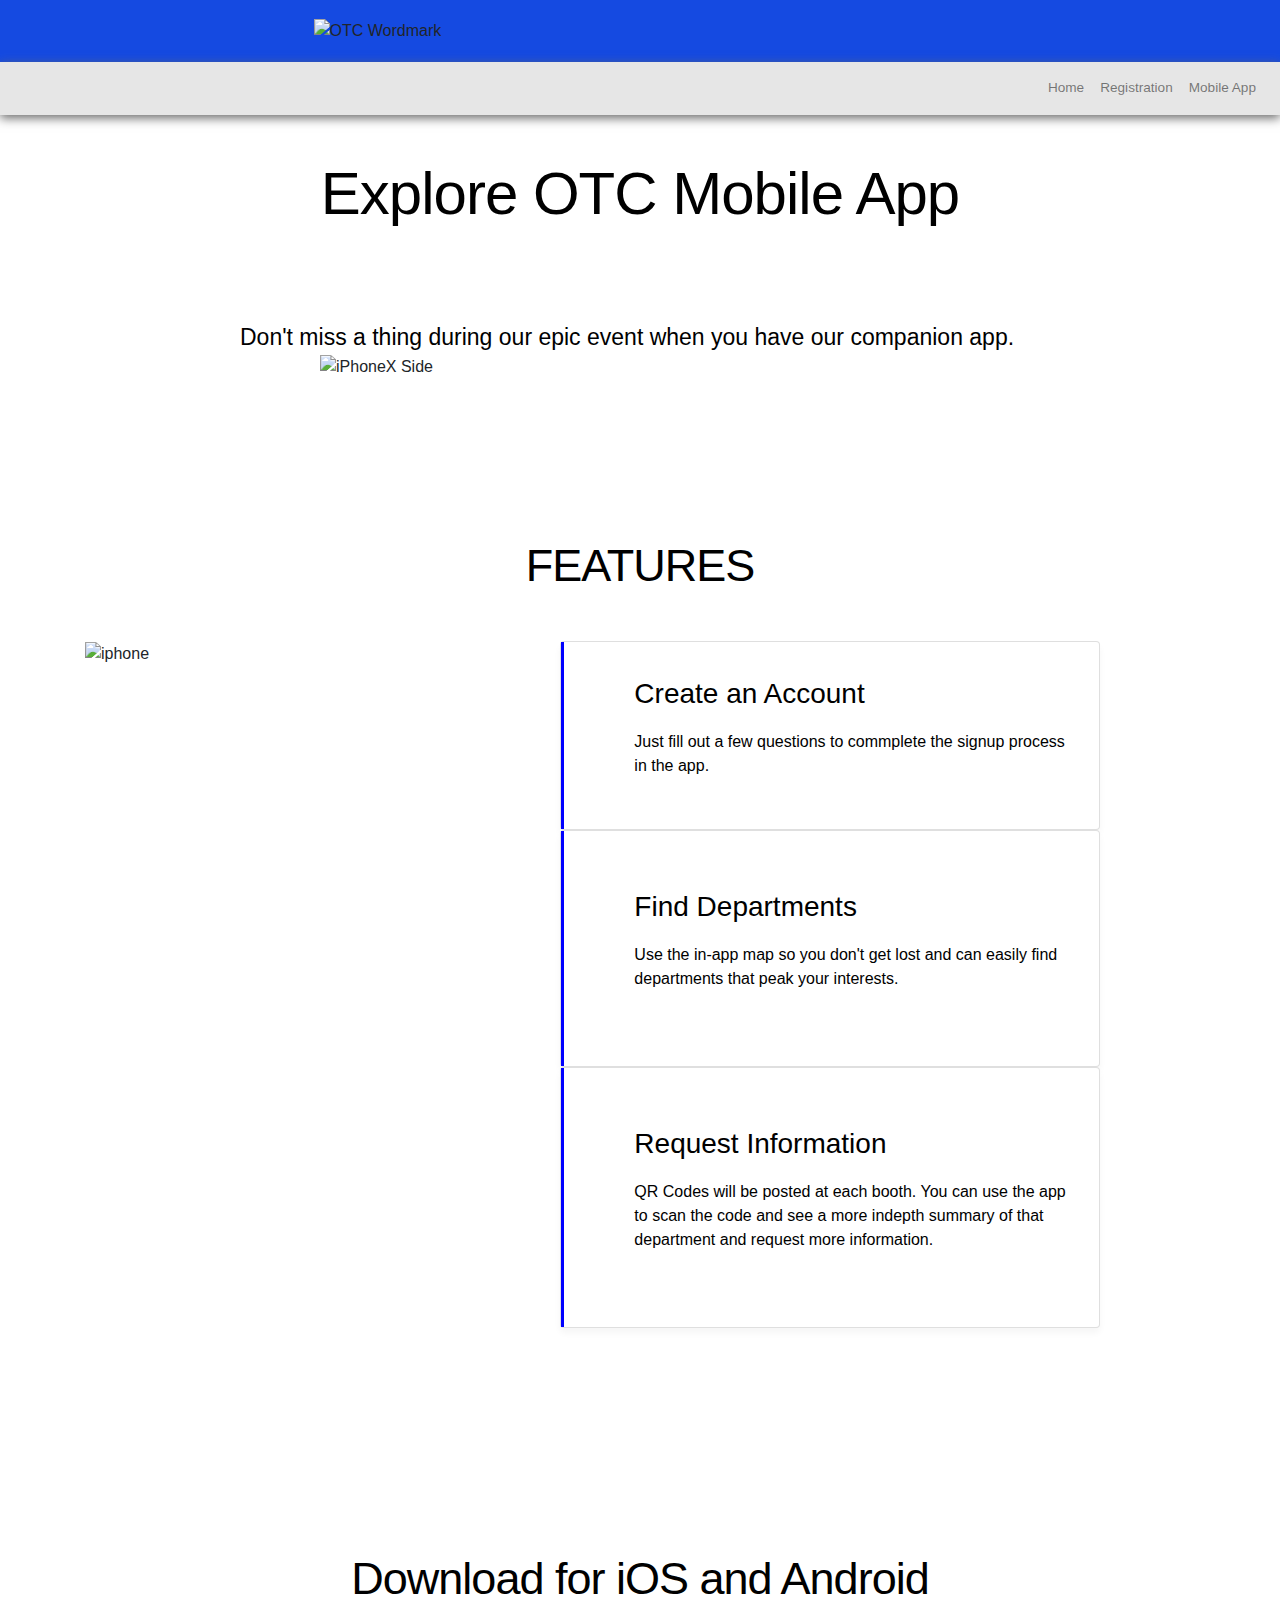
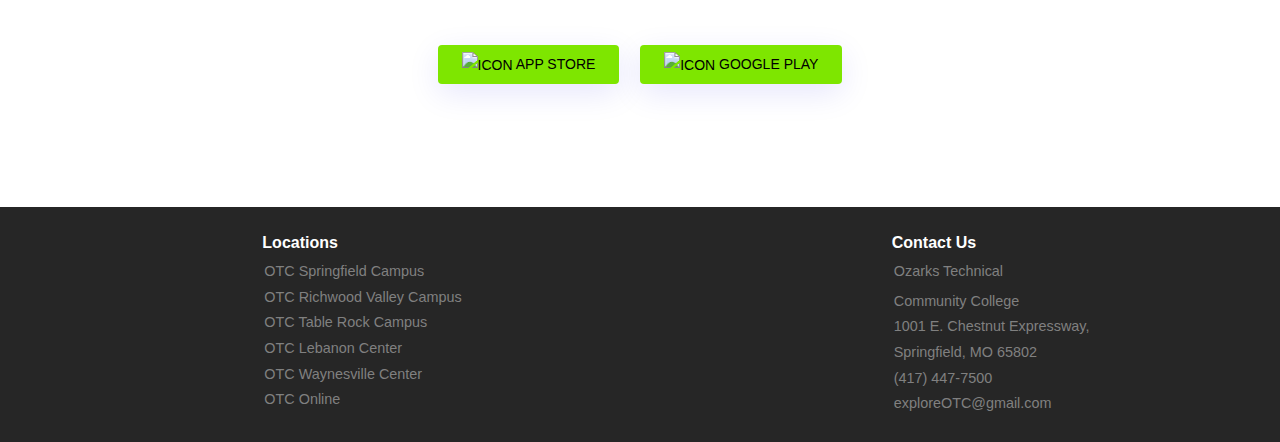
==== commit 9d17ccb3: "removed old feature card" ====
--- a/app.html
+++ b/app.html
@@ -62,7 +62,7 @@
               <h2>FEATURES</h2>
           </div>
             <div class="row">
-              <div class="col-md-6">
+              <div class="col-md-5">
                   <!-- Add splash when finalized -->
                   <img src="images/iPhoneX.png" alt="iphone" class="img-fluid">
               </div>
@@ -97,17 +97,6 @@
                               <div class="media-body">
                                   <h5>Request Information</h5>
                                   <p>QR Codes will be posted at each booth. You can use the app to scan the code and see a more indepth summary of that department and request more information.</p>
-                              </div>
-                          </li>
-                        </div>
-                      </div>
-                      <div class="card features">
-                        <div class="card-body">
-                          <li class="media">
-                              <span class="ti-medall gradient-fill ti-custom mr-3"></span>
-                              <div class="media-body">
-                                  <h5>Earn Points</h5>
-                                  <p>Scan away and compete with your friends to see who will be #1 and win the first place prize!</p>
                               </div>
                           </li>
                         </div>
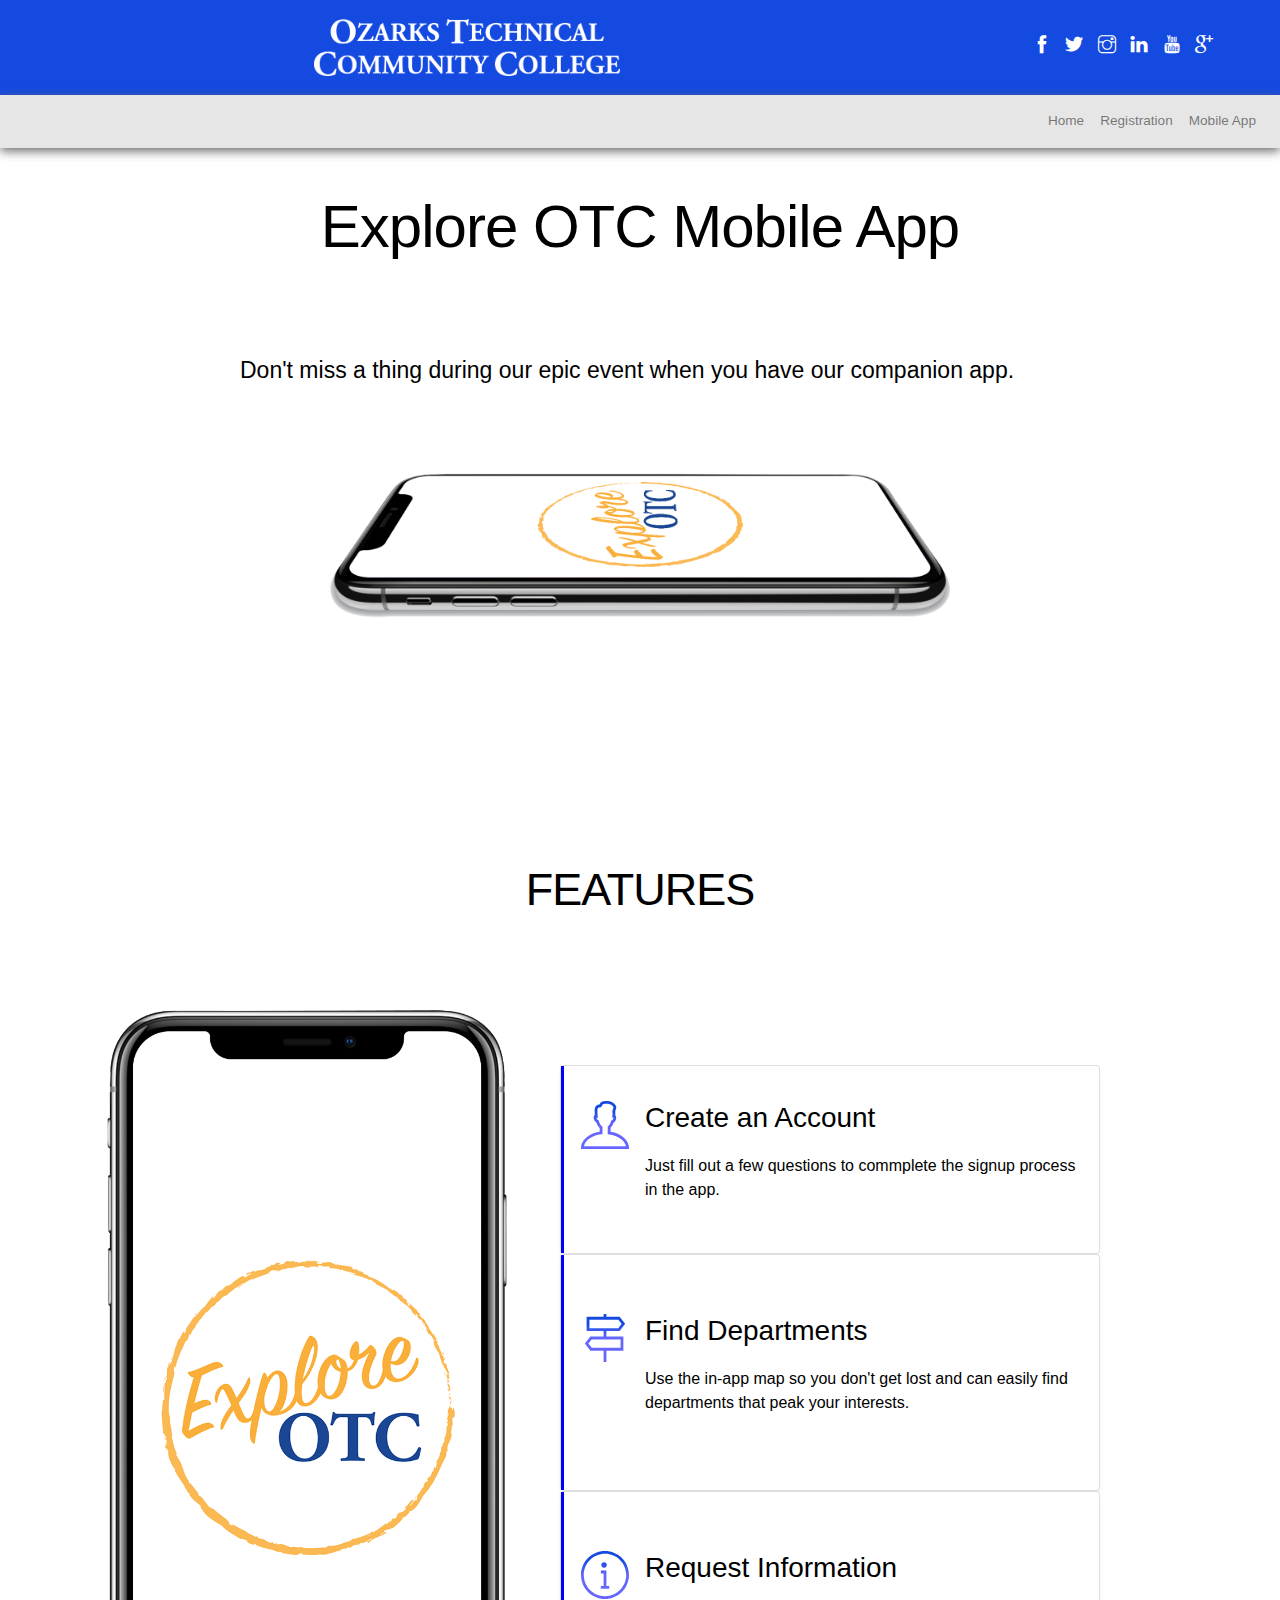
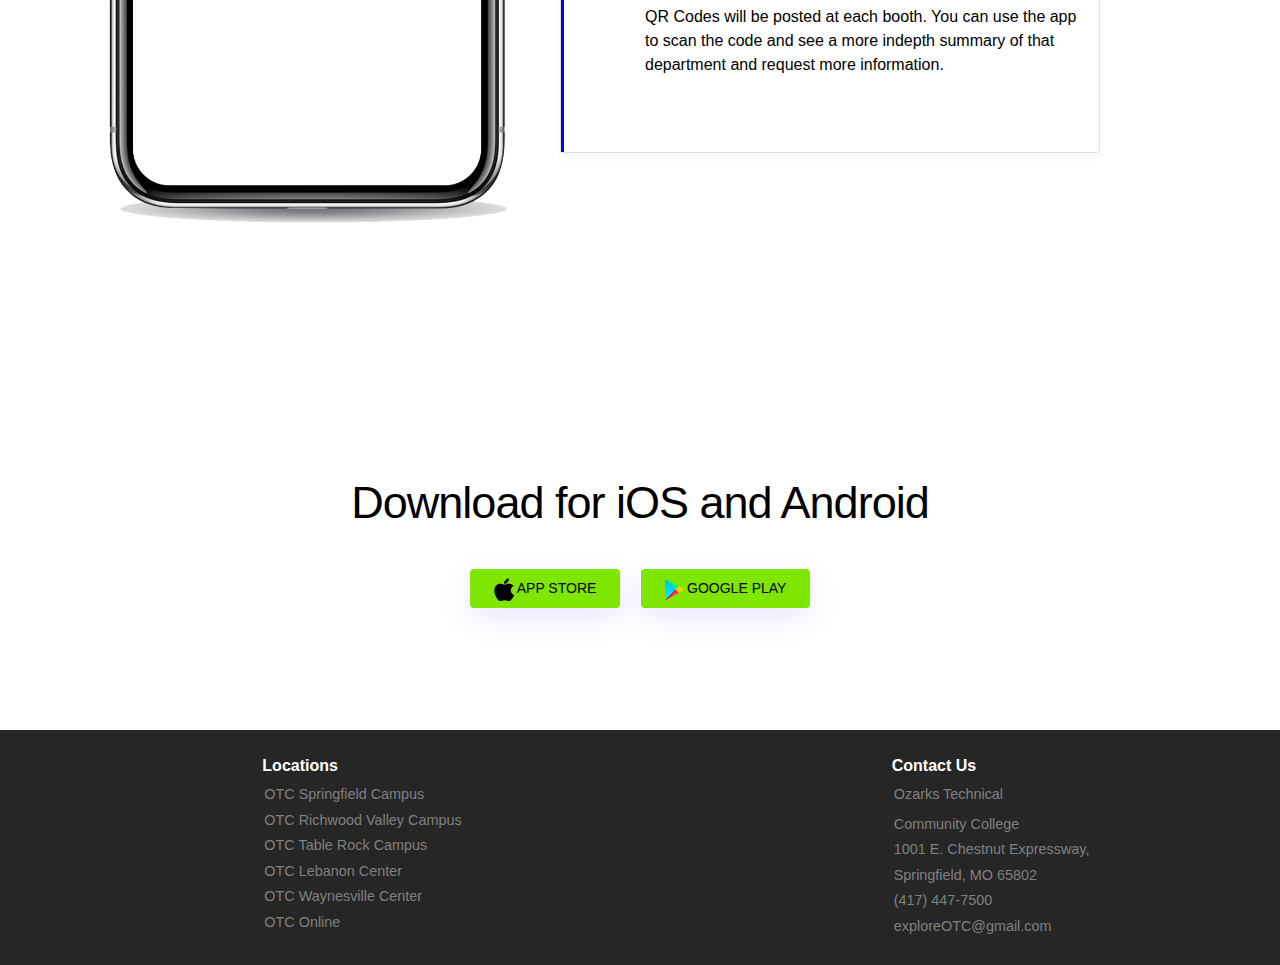
==== commit 740ca637: "added icon files" ====
--- a/app.html
+++ b/app.html
@@ -15,7 +15,7 @@
 <body >
     <!-- start header -->
     <header>
-      <img class="wordmark" src="images/OTC-Wordmark-White.png" width="345px" alt="OTC Wordmark">
+      <img class="wordmark" src="Images/OTC-Wordmark-White.png" width="345px" alt="OTC Wordmark">
       <div id="socialMedia">
         <span><a href="https://www.facebook.com/ozarkstech" target="_blank"><i class="white ti-facebook" style="font-size:18px"></i></a></span>
         <span><a href="https://twitter.com/otcedu" target="_blank"><i class="white ti-twitter-alt" style="font-size:18px"></i></a></span>
@@ -51,7 +51,7 @@
           <p class="slogan">Don't miss a thing during our epic event when you have our companion app.</p>
       </div>
       <!-- Add splash when finalized -->
-      <img src="images/iPhoneSide.png" alt="iPhoneX Side" class="sidePhone img-fluid">
+      <img src="Images/iPhoneSide.png" alt="iPhoneX Side" class="sidePhone img-fluid">
     </div>
     <!-- end slogan section -->
 
@@ -64,7 +64,7 @@
             <div class="row">
               <div class="col-md-5">
                   <!-- Add splash when finalized -->
-                  <img src="images/iPhoneX.png" alt="iphone" class="img-fluid">
+                  <img src="Images/iPhoneX.png" alt="iphone" class="img-fluid">
               </div>
                 <div class="col-md-6 d-flex align-items-center">
                     <ul class="list-unstyled app-tips">
@@ -115,8 +115,8 @@
                 <h2>Download for iOS and Android</h2>
                 <div class="my-4">
                   <!-- DON'T FORGET ACTUAL APP LINKS -->
-                    <a href="#" class="downloadBTN btn-light"><img src="images/appleStore.png" alt="icon"> App Store</a>
-                    <a href="#" class="downloadBTN btn-light"><img src="images/googleStore.png" alt="icon"> Google play</a>
+                    <a href="#" class="downloadBTN btn-light"><img src="Images/appleStore.png" alt="icon"> App Store</a>
+                    <a href="#" class="downloadBTN btn-light"><img src="Images/googleStore.png" alt="icon"> Google play</a>
                 </div>
             </div>
         </div>
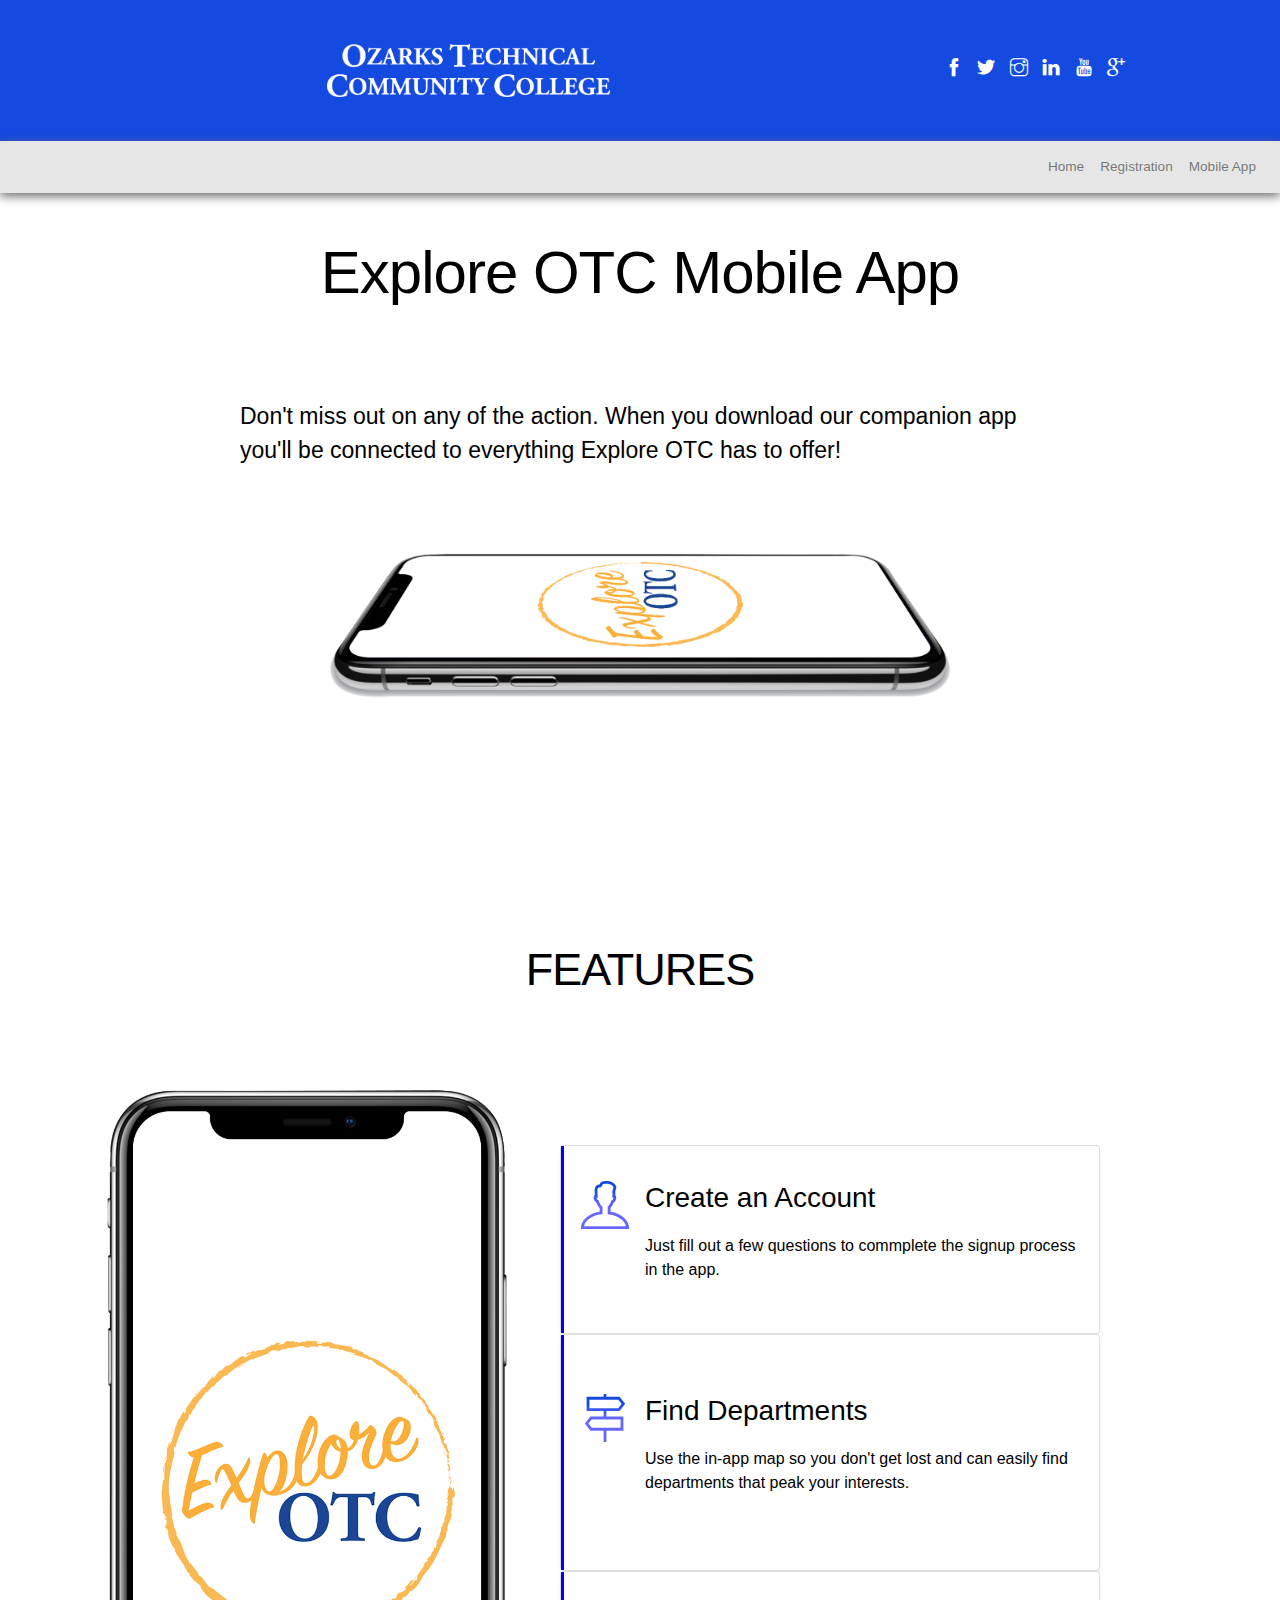
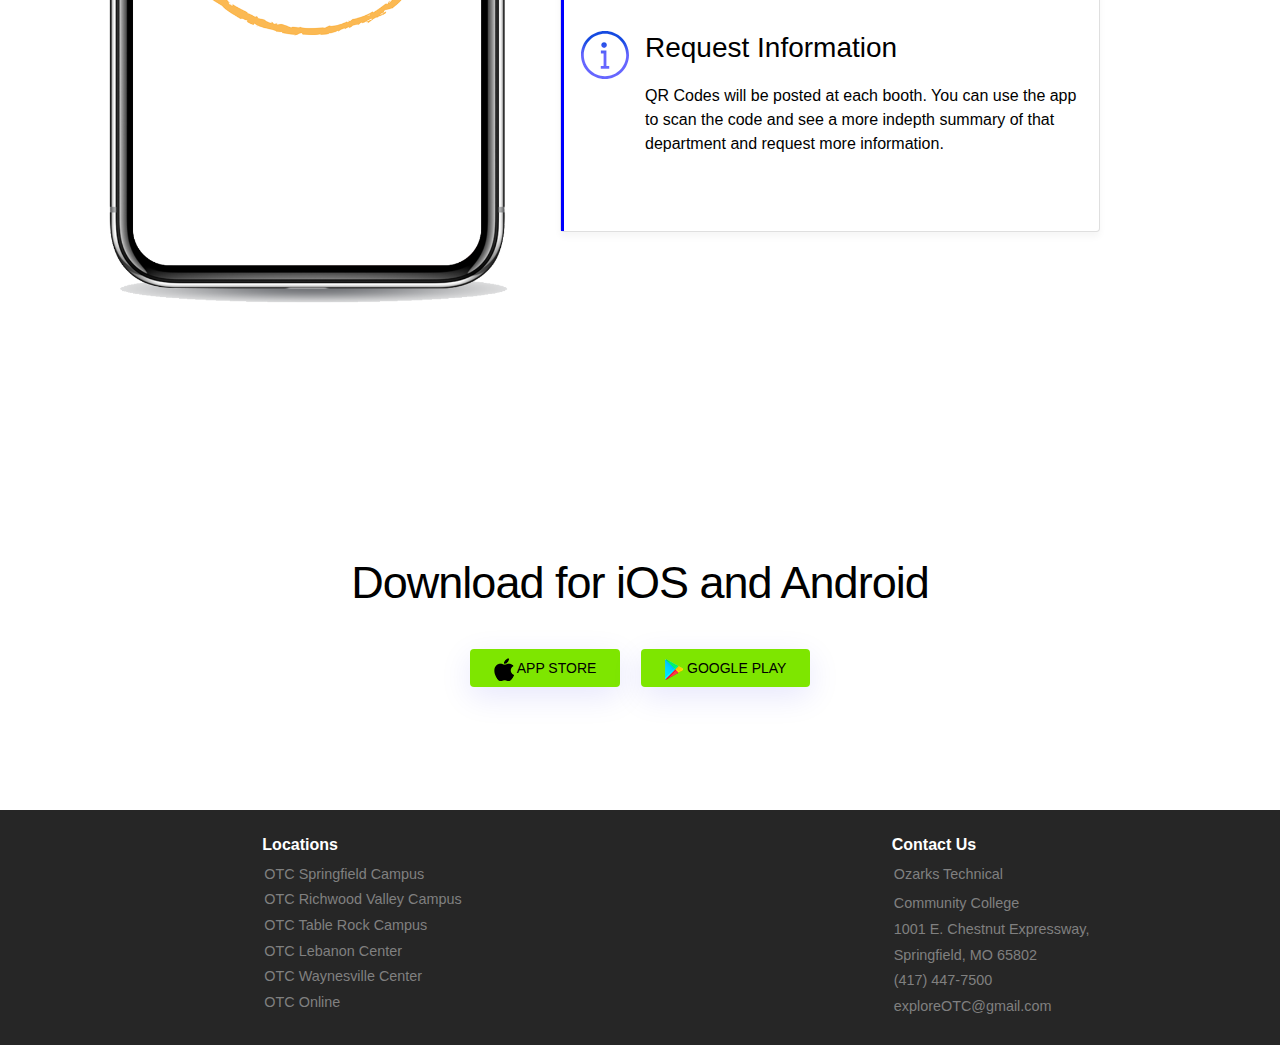
==== commit ce537e0a: "minor updates" ====
--- a/app.html
+++ b/app.html
@@ -29,7 +29,11 @@
 
     <!-- start navbar -->
     <nav class="navbar navbar-expand-xl navbar-light">
+      <button class="navbar-toggler" type="button" data-toggle="collapse" data-target="#collapsibleNavbar">
+        <span class="navbar-toggler-icon"></span>
+      </button>
         <!-- page links -->
+        <div class="collapse navbar-collapse justify-content-end" id="collapsibleNavbar">
         <ul class="navbar-nav ml-auto">
           <li class="nav-item">
               <a class="nav-link" href="index.html">Home</a>
@@ -41,6 +45,7 @@
               <a class="nav-link" href="app.html">Mobile App</a>
           </li>
         </ul>
+      </div>
     </nav>
     <!-- end nav -->
 
@@ -48,7 +53,7 @@
     <div class="section">
       <div class="container mt-3">
           <h1>Explore OTC Mobile App</h1>
-          <p class="slogan">Don't miss a thing during our epic event when you have our companion app.</p>
+          <p class="slogan">Don't miss out on any of the action. When you download our companion app you'll be connected to everything Explore OTC has to offer!</p>
       </div>
       <!-- Add splash when finalized -->
       <img src="Images/iPhoneSide.png" alt="iPhoneX Side" class="sidePhone img-fluid">
@@ -64,7 +69,7 @@
             <div class="row">
               <div class="col-md-5">
                   <!-- Add splash when finalized -->
-                  <img src="Images/iPhoneX.png" alt="iphone" class="img-fluid">
+                  <img src="Images/iPhoneX.png" alt="iphone" class="standingPhone img-fluid">
               </div>
                 <div class="col-md-6 d-flex align-items-center">
                     <ul class="list-unstyled app-tips">
@@ -147,5 +152,9 @@
         </div>
     </footer>
     <!-- end footer -->
+    <script src="https://code.jquery.com/jquery-3.2.1.slim.min.js" integrity="sha384-KJ3o2DKtIkvYIK3UENzmM7KCkRr/rE9/Qpg6aAZGJwFDMVNA/GpGFF93hXpG5KkN" crossorigin="anonymous"></script>
+    <script src="https://cdnjs.cloudflare.com/ajax/libs/popper.js/1.12.9/umd/popper.min.js" integrity="sha384-ApNbgh9B+Y1QKtv3Rn7W3mgPxhU9K/ScQsAP7hUibX39j7fakFPskvXusvfa0b4Q" crossorigin="anonymous"></script>
+    <script src="https://maxcdn.bootstrapcdn.com/bootstrap/4.0.0/js/bootstrap.min.js" integrity="sha384-JZR6Spejh4U02d8jOt6vLEHfe/JQGiRRSQQxSfFWpi1MquVdAyjUar5+76PVCmYl" crossorigin="anonymous"></script>
+
   </body>
 </html>
--- a/Styles/appStyle.css
+++ b/Styles/appStyle.css
@@ -219,3 +219,37 @@
     text-decoration: none;
 
 }
+
+@media only screen and (max-width: 1370px){
+    .wordmark{width: 320px;}
+    header{padding: 2%;}
+    #socialMedia{margin-left: 25%;}
+}
+
+@media only screen and (max-width: 1140px){
+    #socialMedia{margin-left: 20%;}
+}
+
+@media only screen and (max-width: 1000px){
+    #socialMedia{margin-left: 15%;}
+    .wordmark{width: 280px;}
+    .sidePhone{width: 100%;}
+
+}
+
+@media only screen and (max-width: 850px){
+    .wordmark{margin-left: 10%;}
+    .sidePhone{width: 100%;}
+}
+
+@media only screen and (max-width: 700px){
+    .wordmark{margin-left: 5%;}
+    #socialMedia{display: none;}
+    .sidePhone{width: 100%;}
+}
+
+
+@media only screen and (max-width: 450px){
+    .wordmark{width: 240px;}
+    .sidePhone{width: 100%;}
+}
